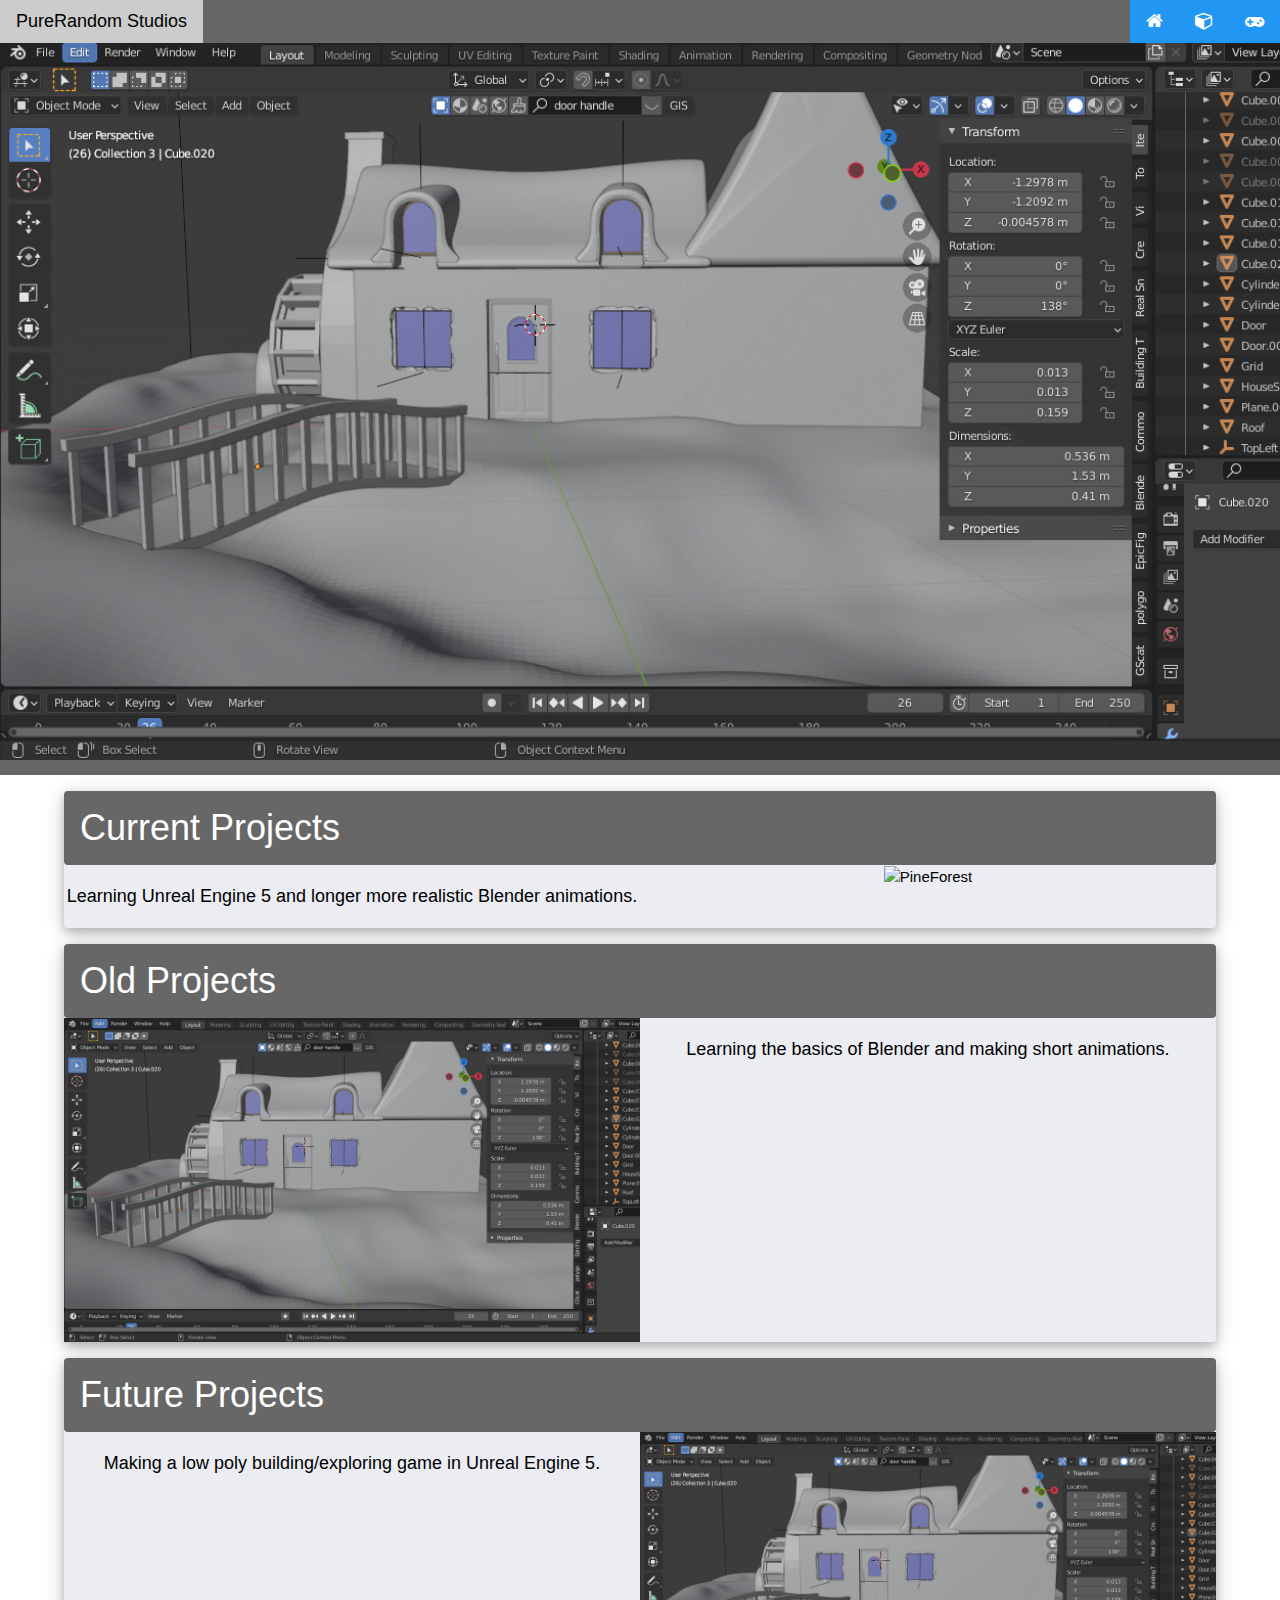
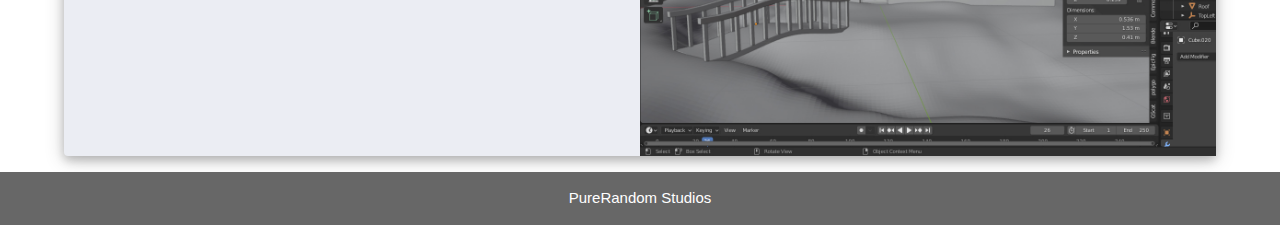
==== index.html @ 897ce1a9 "Add files via upload" ====
<!DOCTYPE html>
<html lang="en">

    <!--
    Color Sheme
    #1D2228 - Dark-Grey
    #FB8122 - Orange
    #E1E2E2 - Light-Grey
    -->

    <head>
        <title>PureRandom Studios</title>
        <link rel="stylesheet" href="w3.css">
        <meta name="viewport" content="width=device-width, initial-scale=1">
        <link rel="stylesheet" href="https://cdnjs.cloudflare.com/ajax/libs/font-awesome/4.7.0/css/font-awesome.min.css">
    </head>
    <body>

        <div class="w3-top">
            <div class="w3-bar w3-dark-grey w3-large">
                <a href="games.html" class="w3-bar-item w3-button w3-right w3-blue w3-hide-small"><i class="fa fa-gamepad"></i></a>
                <a href="3d.html" class="w3-bar-item w3-button w3-right w3-blue w3-hide-small"><i class="fa fa-cube"></i></a>
                <a href="index.html" class="w3-bar-item w3-button w3-right w3-blue w3-hide-small"><i class="fa fa-home"></i></a>
                <a href="index.html" class="w3-bar-item w3-button w3-left">PureRandom Studios</a>
                <a href="javascript:void(0)" class="w3-bar-item w3-button w3-right w3-hide-large w3-hide-medium" onclick="myFunction()">&#9776;</a>
            </div>
            <div id="demo" class="w3-bar-block w3-light-gray w3-hide w3-hide-large w3-hide-medium">
                <a href="games.html" class="w3-bar-item w3-button w3-right"><i class="fa fa-gamepad"></i> Games</a>
                <a href="3d.html" class="w3-bar-item w3-button w3-right"><i class="fa fa-cube"></i> 3D</a>
                <a href="home.html" class="w3-bar-item w3-button w3-right"><i class="fa fa-home"></i> Home</a>
              </div>
        </div>

        <div class="w3-content w3-gray" style="max-width:500%; margin-top: 40px;">
            <img class="mySlides w3-animate-fade" src="images/BlenderCottage.jpg" style="margin: auto; width: 100%;">
            <img class="mySlides w3-animate-fade" src="images/PineForest.jpg" style="margin: auto; width: 100%;">
        </div>

        <div class="w3-bar w3-dark-grey w3-padding-8">
            <p> </p>
        </div>
        
        <div class="w3-card-4 w3-section w3-round w3-light-gray" style="max-width: 90%; margin: auto;">
            <header class="w3-container w3-dark-gray w3-round">
                <h1>Current Projects</h1>
            </header>
            <div class="w3-row">
                <div class="w3-half w3-center w3-large">
                    <p>Learning Unreal Engine 5 and longer more realistic Blender animations.</p>
                </div>
                <div class="w3-half w3-center">
                    <img src="images/PineForest.jpg" class="w3-round; w3-image" alt="PineForest">
                </div>
            </div>
        </div>

        <div class="w3-card-4 w3-section w3-round w3-light-gray" style="max-width: 90%; margin: auto;">
            <header class="w3-container w3-dark-gray w3-round">
                <h1>Old Projects</h1>
            </header>
            <div class="w3-row">
                <div class="w3-half w3-center">
                    <img src="images/BlenderCottage.jpg" class="w3-round; w3-image" alt="BlenderCottage">
                </div>
                <div class="w3-half w3-center w3-large">
                    <p>Learning the basics of Blender and making short animations.</p>
                </div>
            </div>
        </div>

        <div class="w3-card-4 w3-section w3-round w3-light-gray" style="max-width: 90%; margin: auto;">
            <header class="w3-container w3-dark-gray w3-round">
                <h1>Future Projects</h1>
            </header>
            <div class="w3-row">
                <div class="w3-half w3-center w3-large">
                    <p>Making a low poly building/exploring game in Unreal Engine 5.</p>
                </div>
                <div class="w3-half w3-center">
                    <img src="images/BlenderCottage.jpg" class="w3-round; w3-image" alt="BlenderCottage">
                </div>
            </div>
        </div>

        <footer class="w3-container w3-section w3-dark-grey w3-center">
            <p>PureRandom Studios</p>
        </footer>

        <script src="navjs.js"></script>
        <script src="slides.js"></script>
    </body>

</html>
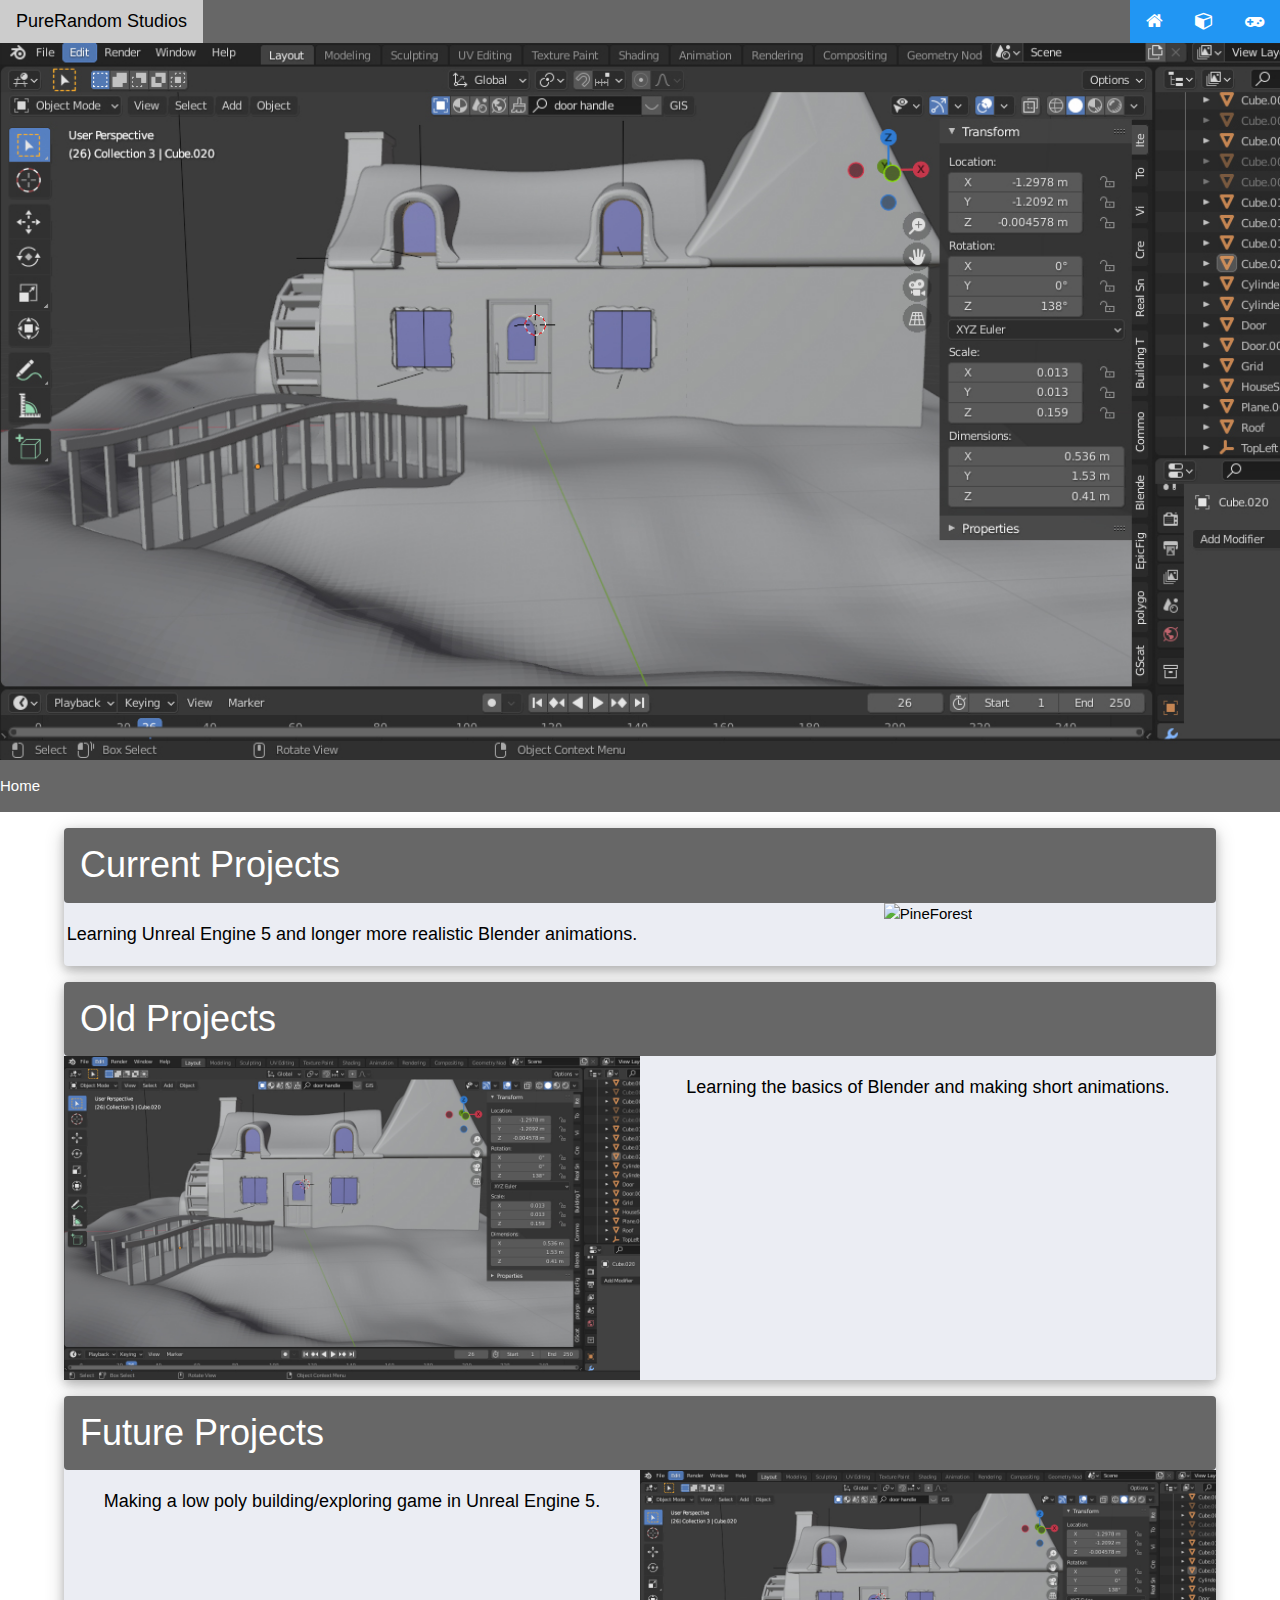
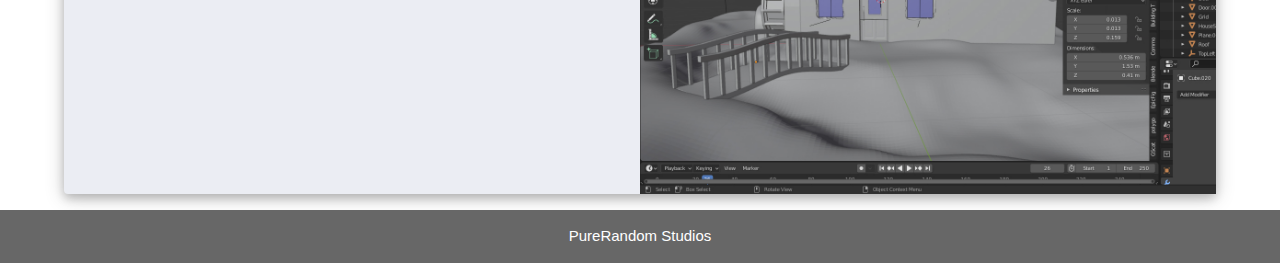
==== commit 7328b57f: "Update index.html" ====
--- a/index.html
+++ b/index.html
@@ -11,6 +11,7 @@
     <head>
         <title>PureRandom Studios</title>
         <link rel="stylesheet" href="w3.css">
+        <link rel="icon" href="images/icon.svg">
         <meta name="viewport" content="width=device-width, initial-scale=1">
         <link rel="stylesheet" href="https://cdnjs.cloudflare.com/ajax/libs/font-awesome/4.7.0/css/font-awesome.min.css">
     </head>
@@ -32,12 +33,12 @@
         </div>
 
         <div class="w3-content w3-gray" style="max-width:500%; margin-top: 40px;">
-            <img class="mySlides w3-animate-fade" src="images/BlenderCottage.jpg" style="margin: auto; width: 100%;">
-            <img class="mySlides w3-animate-fade" src="images/PineForest.jpg" style="margin: auto; width: 100%;">
+            <img class="mySlides w3-animate-fading" src="images/BlenderCottage.jpg" style="margin: auto; width: 100%;">
+            <img class="mySlides w3-animate-fading" src="images/PineForest.jpg" style="margin: auto; width: 100%;">
         </div>
 
         <div class="w3-bar w3-dark-grey w3-padding-8">
-            <p> </p>
+            <p>Home</p>
         </div>
         
         <div class="w3-card-4 w3-section w3-round w3-light-gray" style="max-width: 90%; margin: auto;">
@@ -90,4 +91,4 @@
         <script src="slides.js"></script>
     </body>
 
-</html>+</html>
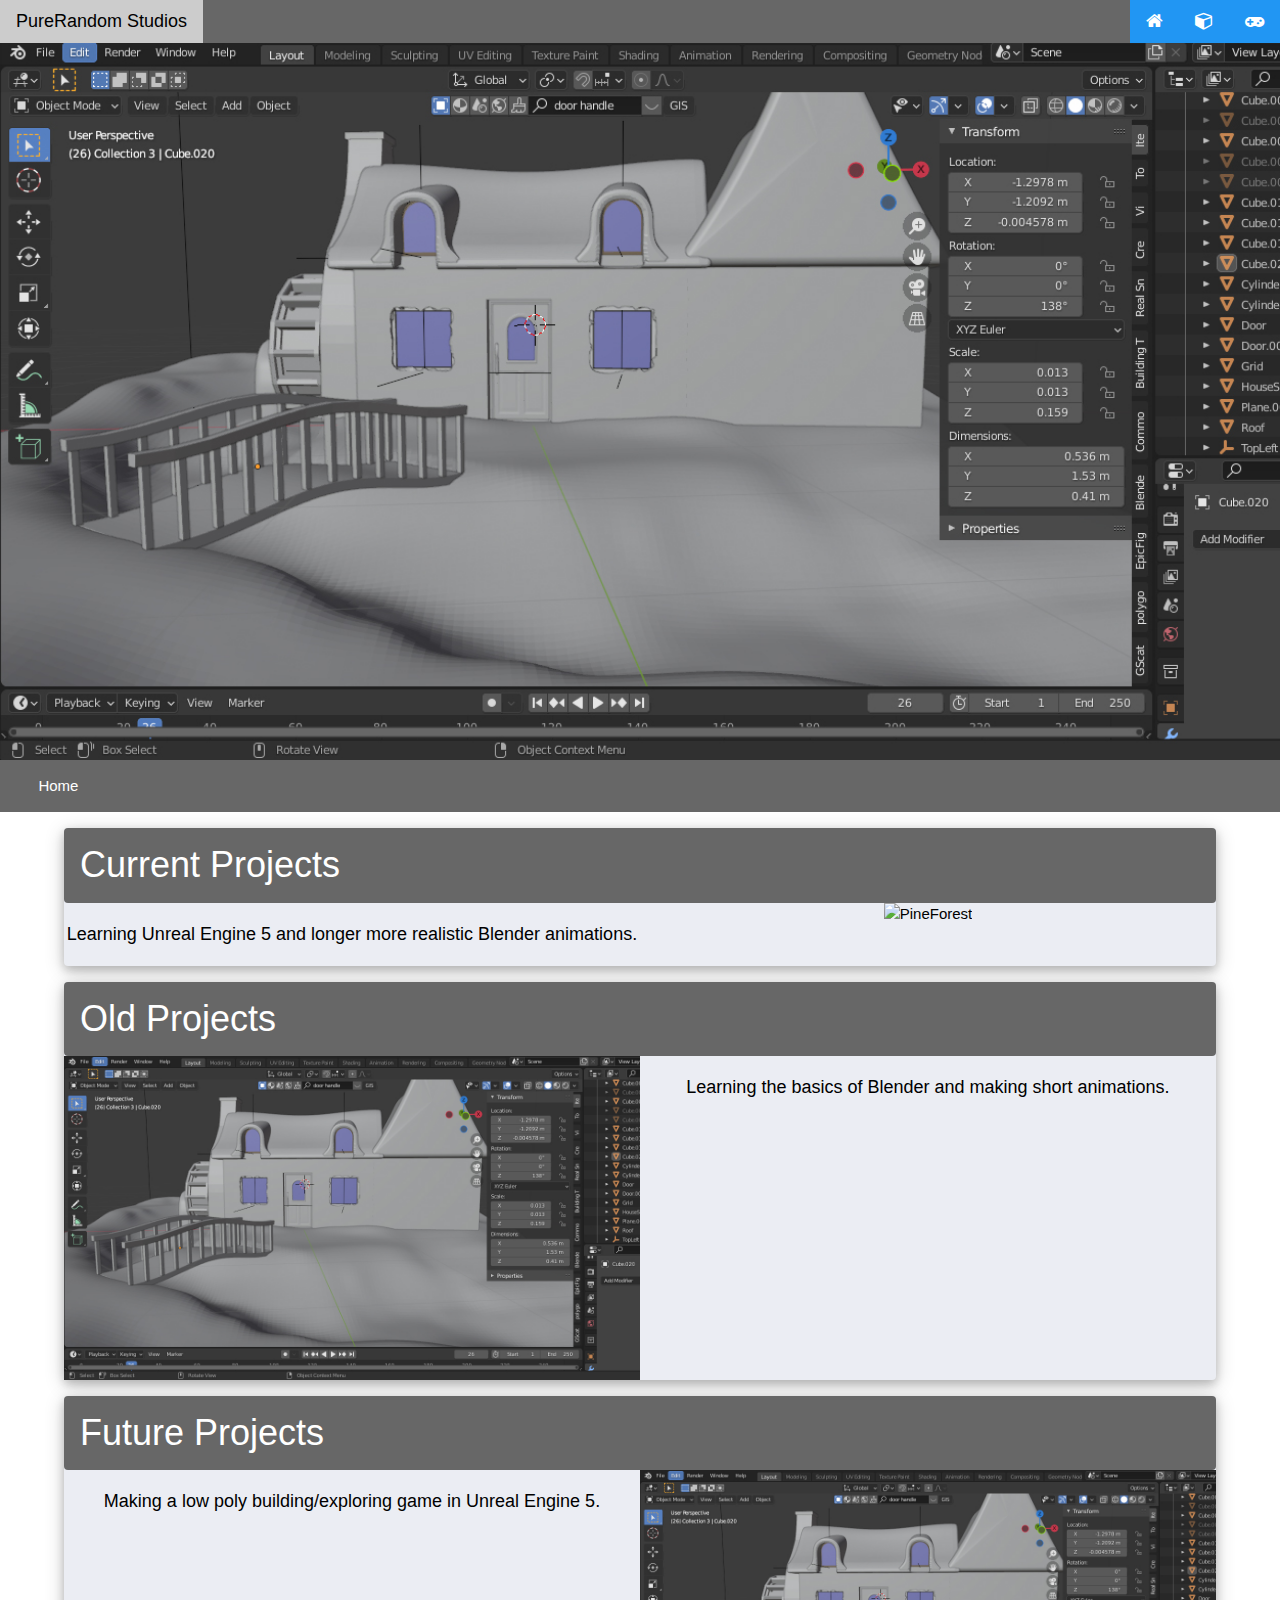
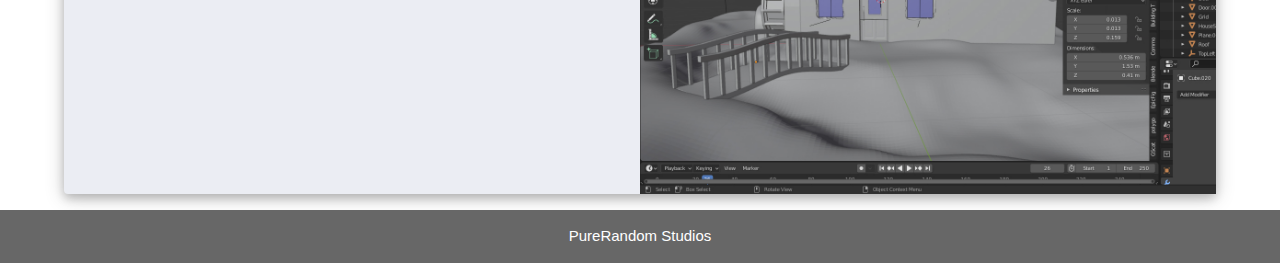
==== commit 8898c286: "Update index.html" ====
--- a/index.html
+++ b/index.html
@@ -38,7 +38,7 @@
         </div>
 
         <div class="w3-bar w3-dark-grey w3-padding-8">
-            <p>Home</p>
+            <p style="margin-left:3%">Home</p>
         </div>
         
         <div class="w3-card-4 w3-section w3-round w3-light-gray" style="max-width: 90%; margin: auto;">
